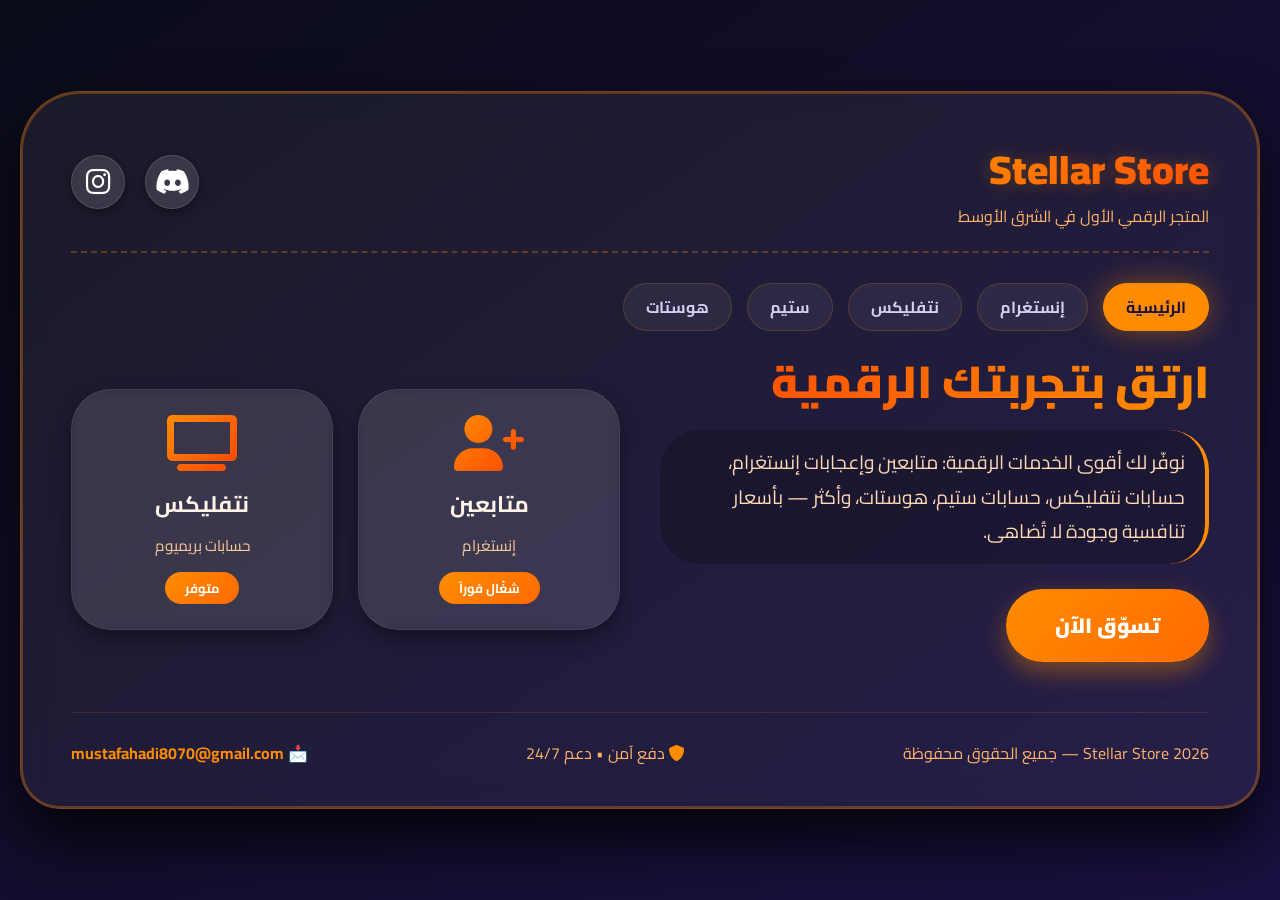
==== index.html @ bc1edd07 "Add files via upload" ====
<!DOCTYPE html>
<html lang="ar" dir="rtl">
<head>
    <meta charset="UTF-8">
    <meta name="viewport" content="width=device-width, initial-scale=1.0">
    <title>Stellar Store – الرئيسية</title>
    <link rel="preconnect" href="https://fonts.googleapis.com">
    <link rel="preconnect" href="https://fonts.gstatic.com" crossorigin>
    <link href="https://fonts.googleapis.com/css2?family=Cairo:wght@400;700;900&display=swap" rel="stylesheet">
    <link rel="stylesheet" href="https://cdnjs.cloudflare.com/ajax/libs/font-awesome/6.0.0-beta3/css/all.min.css">
    <link rel="stylesheet" href="style.css">
</head>
<body>
<div class="container">
    <header class="header">
        <div class="logo">
            <h1>Stellar Store</h1>
            <span>المتجر الرقمي الأول في الشرق الأوسط</span>
        </div>
        <div class="social-icons">
            <a href="https://discord.gg/4xdy38BU9E" target="_blank"><i class="fab fa-discord"></i></a>
            <a href="https://www.instagram.com/stellatstore/" target="_blank"><i class="fab fa-instagram"></i></a>
        </div>
    </header>

    <nav class="nav-links">
        <a href="index.html" class="active">الرئيسية</a>
        <a href="instagram.html">إنستغرام</a>
        <a href="netflix.html">نتفليكس</a>
        <a href="steam.html">ستيم</a>
        <a href="hosting.html">هوستات</a>
    </nav>

    <div class="hero">
        <div class="hero-text">
            <h2>ارتقِ بتجربتك الرقمية</h2>
            <p>نوفّر لك أقوى الخدمات الرقمية: متابعين وإعجابات إنستغرام، حسابات نتفليكس، حسابات ستيم، هوستات، وأكثر — بأسعار تنافسية وجودة لا تُضاهى.</p>
            <a href="#" class="btn-primary">تسوّق الآن</a>
        </div>
        <div class="products-grid" style="grid-template-columns: 1fr 1fr;">
            <div class="product-card">
                <i class="fas fa-user-plus"></i>
                <h3>متابعين</h3>
                <p>إنستغرام</p>
                <span class="badge">شغّال فوراً</span>
            </div>
            <div class="product-card">
                <i class="fas fa-tv"></i>
                <h3>نتفليكس</h3>
                <p>حسابات بريميوم</p>
                <span class="badge">متوفر</span>
            </div>
        </div>
    </div>

    <div class="footer">
        <span>2026 Stellar Store — جميع الحقوق محفوظة</span>
        <span><i class="fas fa-shield-alt" style="color: #ff8c00;"></i> دفع آمن • دعم 24/7</span>
        <span>📩 <a href="mailto:mustafahadi8070@gmail.com">mustafahadi8070@gmail.com</a></span>
    </div>
</div>
</body>
</html>
---- style.css ----
* {
    margin: 0;
    padding: 0;
    box-sizing: border-box;
}

body {
    font-family: 'Cairo', sans-serif;
    background: linear-gradient(145deg, #0b0c1a 0%, #1a1040 100%);
    min-height: 100vh;
    color: #fff;
    padding: 20px;
    display: flex;
    justify-content: center;
    align-items: center;
}

.container {
    max-width: 1300px;
    width: 100%;
    background: rgba(255, 255, 255, 0.06);
    backdrop-filter: blur(14px);
    -webkit-backdrop-filter: blur(14px);
    border-radius: 60px 60px 40px 40px;
    padding: 40px 50px;
    box-shadow: 0 30px 60px rgba(0, 0, 0, 0.8), 0 0 0 2px rgba(255, 140, 0, 0.3) inset;
    border: 1px solid rgba(255, 140, 0, 0.4);
    transition: all 0.3s ease;
}

.container:hover {
    box-shadow: 0 30px 60px rgba(0, 0, 0, 0.9), 0 0 0 3px rgba(255, 140, 0, 0.6) inset;
    transition: all 0.3s ease;
}

.header {
    display: flex;
    justify-content: space-between;
    align-items: center;
    flex-wrap: wrap;
    gap: 20px;
    margin-bottom: 30px;
    border-bottom: 2px dashed rgba(255, 140, 0, 0.3);
    padding-bottom: 20px;
}

.logo h1 {
    font-size: 2.5rem;
    font-weight: 900;
    background: linear-gradient(135deg, #ff8c00, #ff6a00, #ff4500);
    -webkit-background-clip: text;
    -webkit-text-fill-color: transparent;
    background-clip: text;
    text-shadow: 0 0 20px rgba(255, 140, 0, 0.3);
    transition: all 0.2s ease;
}

.logo h1:hover {
    filter: blur(0.5px) brightness(1.3);
    transform: scale(1.02);
    transition: all 0.15s ease;
}

.logo span {
    font-size: 1rem;
    color: #ffb366;
    display: block;
    margin-top: -6px;
}

.social-icons {
    display: flex;
    gap: 20px;
}

.social-icons a {
    display: inline-flex;
    align-items: center;
    justify-content: center;
    width: 54px;
    height: 54px;
    border-radius: 30px;
    background: rgba(255, 255, 255, 0.08);
    backdrop-filter: blur(4px);
    border: 1px solid rgba(255, 255, 255, 0.15);
    color: #fff;
    font-size: 28px;
    transition: 0.25s ease;
    text-decoration: none;
    box-shadow: 0 4px 12px rgba(0, 0, 0, 0.4);
}

.social-icons a:hover {
    transform: scale(1.15) translateY(-5px);
    background: #ff8c00;
    color: #1a1040;
    border-color: #ff8c00;
    box-shadow: 0 0 40px rgba(255, 140, 0, 0.7);
    filter: blur(0.3px) brightness(1.4);
    transition: all 0.15s ease;
}

.social-icons a:first-child:hover {
    background: #5865F2;
    border-color: #5865F2;
    color: #fff;
    box-shadow: 0 0 40px rgba(88, 101, 242, 0.7);
    filter: blur(0.3px) brightness(1.4);
}

.nav-links {
    display: flex;
    gap: 15px;
    flex-wrap: wrap;
    margin: 15px 0 25px;
}

.nav-links a {
    color: #d6cff0;
    text-decoration: none;
    font-weight: 700;
    padding: 8px 22px;
    border-radius: 40px;
    background: rgba(255, 255, 255, 0.06);
    border: 1px solid rgba(255, 140, 0, 0.2);
    transition: 0.25s ease;
    font-size: 1rem;
    position: relative;
    overflow: hidden;
}

.nav-links a:hover {
    background: #ff8c00;
    color: #1a1040;
    box-shadow: 0 0 35px rgba(255, 140, 0, 0.5);
    transform: scale(1.05) translateY(-2px);
    filter: blur(0.2px) brightness(1.2);
    border-color: #ff8c00;
}

.nav-links a.active {
    background: #ff8c00;
    color: #1a1040;
    border-color: #ff8c00;
    box-shadow: 0 0 30px rgba(255, 140, 0, 0.4);
}

.nav-links a::after {
    content: '';
    position: absolute;
    top: -50%;
    left: -50%;
    width: 200%;
    height: 200%;
    background: radial-gradient(circle, rgba(255, 140, 0, 0.2) 0%, transparent 70%);
    opacity: 0;
    transition: all 0.4s ease;
    pointer-events: none;
}

.nav-links a:hover::after {
    opacity: 1;
    transform: scale(1.5);
    filter: blur(8px);
}

.hero {
    display: grid;
    grid-template-columns: 1fr 1fr;
    gap: 40px;
    align-items: center;
    margin: 20px 0 40px;
}

.hero-text h2 {
    font-size: 2.8rem;
    font-weight: 900;
    line-height: 1.2;
    background: linear-gradient(to left, #ff8c00, #ff6a00, #ff4500);
    -webkit-background-clip: text;
    -webkit-text-fill-color: transparent;
    background-clip: text;
    margin-bottom: 20px;
    transition: all 0.25s ease;
}

.hero-text h2:hover {
    filter: blur(0.4px) brightness(1.5);
    transform: scale(1.01);
    transition: all 0.15s ease;
}

.hero-text p {
    font-size: 1.2rem;
    color: #ffd9b3;
    margin-bottom: 25px;
    line-height: 1.8;
    background: rgba(0, 0, 0, 0.2);
    padding: 15px 20px;
    border-radius: 40px;
    border-right: 4px solid #ff8c00;
    transition: all 0.25s ease;
}

.hero-text p:hover {
    filter: blur(0.2px) brightness(1.1);
    border-right-color: #ff4500;
    box-shadow: 0 0 30px rgba(255, 140, 0, 0.15);
    transition: all 0.15s ease;
}

.btn-primary {
    display: inline-block;
    background: linear-gradient(135deg, #ff8c00, #ff6a00);
    color: #fff;
    font-weight: 900;
    font-size: 1.3rem;
    padding: 16px 48px;
    border-radius: 60px;
    text-decoration: none;
    box-shadow: 0 10px 25px rgba(255, 140, 0, 0.4);
    transition: all 0.25s ease;
    border: 1px solid rgba(255, 140, 0, 0.5);
}

.btn-primary:hover {
    transform: scale(1.05);
    background: linear-gradient(135deg, #ffa500, #ff4500);
    box-shadow: 0 0 50px rgba(255, 140, 0, 0.6);
    filter: blur(0.2px) brightness(1.3);
    transition: all 0.15s ease;
}

.btn-secondary {
    display: inline-block;
    background: rgba(255, 255, 255, 0.1);
    color: #fff;
    font-weight: 700;
    padding: 12px 35px;
    border-radius: 60px;
    text-decoration: none;
    border: 2px solid #ff8c00;
    transition: all 0.25s ease;
}

.btn-secondary:hover {
    background: #ff8c00;
    color: #1a1040;
    box-shadow: 0 0 40px rgba(255, 140, 0, 0.5);
    filter: blur(0.2px) brightness(1.3);
    transform: scale(1.03);
    transition: all 0.15s ease;
}

.products-grid {
    display: grid;
    grid-template-columns: repeat(auto-fit, minmax(200px, 1fr));
    gap: 25px;
    margin: 30px 0;
}

.product-card {
    background: rgba(255, 255, 255, 0.07);
    border-radius: 40px;
    padding: 25px 15px;
    text-align: center;
    backdrop-filter: blur(6px);
    border: 1px solid rgba(255, 255, 255, 0.08);
    transition: all 0.3s ease;
    box-shadow: 0 8px 20px rgba(0, 0, 0, 0.4);
}

.product-card:hover {
    transform: translateY(-12px) scale(1.02);
    background: rgba(255, 140, 0, 0.15);
    border-color: #ff8c00;
    box-shadow: 0 15px 45px rgba(255, 140, 0, 0.25);
    filter: blur(0.3px) brightness(1.2);
    transition: all 0.15s ease;
}

.product-card i {
    font-size: 3.5rem;
    margin-bottom: 12px;
    background: linear-gradient(135deg, #ff8c00, #ff4500);
    -webkit-background-clip: text;
    -webkit-text-fill-color: transparent;
    background-clip: text;
    transition: all 0.25s ease;
}

.product-card:hover i {
    filter: blur(0.5px) brightness(1.5);
    transform: scale(1.1);
    transition: all 0.15s ease;
}

.product-card h3 {
    font-size: 1.4rem;
    font-weight: 700;
    color: #fff4e6;
    margin-bottom: 6px;
}

.product-card p {
    color: #ffcc99;
    font-size: 0.95rem;
}

.badge {
    display: inline-block;
    margin-top: 12px;
    background: linear-gradient(135deg, #ff8c00, #ff6a00);
    color: #fff;
    font-weight: 700;
    padding: 4px 20px;
    border-radius: 40px;
    font-size: 0.8rem;
    transition: all 0.25s ease;
}

.product-card:hover .badge {
    filter: blur(0.2px) brightness(1.4);
    transform: scale(1.05);
    box-shadow: 0 0 20px rgba(255, 140, 0, 0.4);
}

.product-detail {
    display: grid;
    grid-template-columns: 1fr 1fr;
    gap: 40px;
    align-items: start;
    margin: 30px 0;
}

.product-detail-image {
    background: rgba(255, 140, 0, 0.05);
    border-radius: 50px;
    padding: 40px;
    text-align: center;
    border: 1px solid rgba(255, 140, 0, 0.2);
    transition: all 0.25s ease;
}

.product-detail-image:hover {
    box-shadow: 0 0 50px rgba(255, 140, 0, 0.15);
    filter: blur(0.2px) brightness(1.1);
    border-color: #ff8c00;
    transition: all 0.15s ease;
}

.product-detail-image i {
    font-size: 8rem;
    background: linear-gradient(135deg, #ff8c00, #ff4500);
    -webkit-background-clip: text;
    -webkit-text-fill-color: transparent;
    background-clip: text;
    transition: all 0.25s ease;
}

.product-detail-image:hover i {
    filter: blur(0.5px) brightness(1.5);
    transform: scale(1.05);
    transition: all 0.15s ease;
}

.product-detail-info h2 {
    font-size: 2.5rem;
    margin-bottom: 15px;
    color: #ff8c00;
    transition: all 0.25s ease;
}

.product-detail-info h2:hover {
    filter: blur(0.2px) brightness(1.3);
    transition: all 0.15s ease;
}

.product-detail-info ul {
    list-style: none;
    margin: 20px 0;
}

.product-detail-info ul li {
    padding: 10px 0;
    border-bottom: 1px solid rgba(255, 255, 255, 0.05);
    font-size: 1.1rem;
    color: #ffd9b3;
    transition: all 0.25s ease;
}

.product-detail-info ul li:hover {
    filter: blur(0.2px) brightness(1.2);
    padding-right: 15px;
    border-bottom-color: #ff8c00;
    transition: all 0.15s ease;
}

.product-detail-info ul li i {
    color: #ff8c00;
    margin-left: 12px;
}

.price-tag {
    font-size: 2rem;
    font-weight: 900;
    color: #ff8c00;
    background: rgba(0, 0, 0, 0.3);
    padding: 10px 30px;
    border-radius: 60px;
    display: inline-block;
    margin: 15px 0;
    transition: all 0.25s ease;
}

.price-tag:hover {
    filter: blur(0.2px) brightness(1.5);
    box-shadow: 0 0 40px rgba(255, 140, 0, 0.3);
    transform: scale(1.02);
    transition: all 0.15s ease;
}

.hosting-grid {
    display: grid;
    grid-template-columns: repeat(auto-fit, minmax(250px, 1fr));
    gap: 25px;
    margin: 30px 0;
}

.hosting-card {
    background: rgba(255, 255, 255, 0.07);
    border-radius: 40px;
    padding: 25px 20px;
    backdrop-filter: blur(6px);
    border: 1px solid rgba(255, 255, 255, 0.08);
    transition: all 0.3s ease;
    box-shadow: 0 8px 20px rgba(0, 0, 0, 0.4);
    text-align: center;
}

.hosting-card:hover {
    transform: translateY(-12px) scale(1.02);
    background: rgba(255, 140, 0, 0.15);
    border-color: #ff8c00;
    box-shadow: 0 15px 45px rgba(255, 140, 0, 0.25);
    filter: blur(0.3px) brightness(1.2);
    transition: all 0.15s ease;
}

.hosting-card h3 {
    color: #ff8c00;
    font-size: 1.8rem;
    margin-bottom: 15px;
}

.hosting-card ul {
    list-style: none;
    text-align: right;
    margin: 15px 0;
}

.hosting-card ul li {
    padding: 8px 0;
    color: #ffd9b3;
    font-size: 1.05rem;
    border-bottom: 1px solid rgba(255, 255, 255, 0.05);
}

.hosting-card .price-tag {
    font-size: 1.5rem;
    margin-top: 10px;
}

.footer {
    margin-top: 50px;
    text-align: center;
    font-size: 1rem;
    color: #ffb366;
    border-top: 1px solid rgba(255, 140, 0, 0.15);
    padding-top: 25px;
    display: flex;
    justify-content: space-between;
    flex-wrap: wrap;
    gap: 10px;
}

.footer a {
    color: #ff8c00;
    text-decoration: none;
    font-weight: 700;
    transition: all 0.25s ease;
}

.footer a:hover {
    filter: blur(0.2px) brightness(1.5);
    color: #ffa500;
    transition: all 0.15s ease;
}

@media (max-width: 850px) {
    .container { padding: 25px 20px; }
    .hero, .product-detail { grid-template-columns: 1fr; }
    .hero-text h2 { font-size: 2.2rem; }
    .header { flex-direction: column; align-items: center; text-align: center; }
}

@media (max-width: 480px) {
    .logo h1 { font-size: 2rem; }
    .btn-primary { padding: 14px 30px; font-size: 1.1rem; }
    .product-detail-image i { font-size: 5rem; }
    .nav-links a { padding: 6px 14px; font-size: 0.85rem; }
    .hosting-grid { grid-template-columns: 1fr; }
}
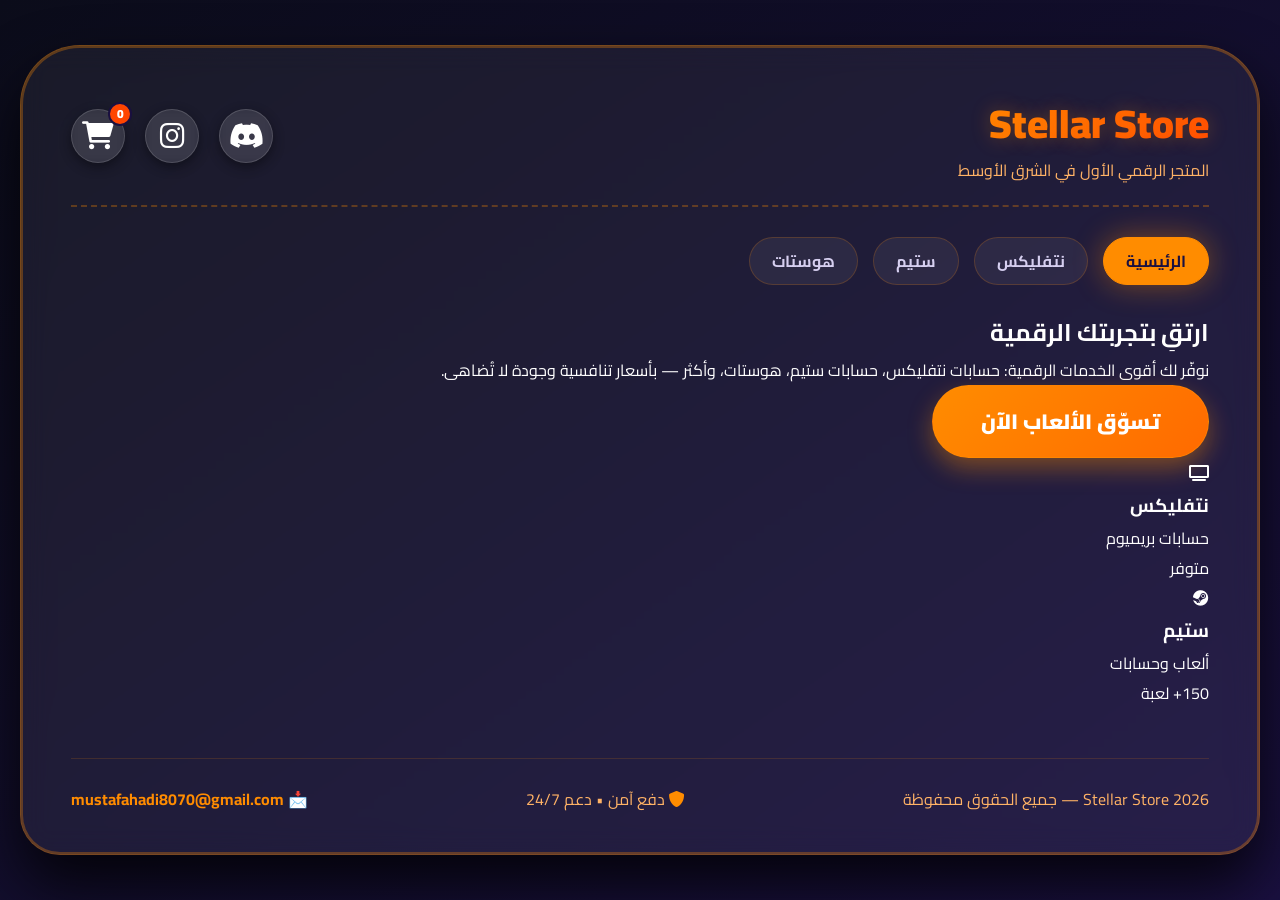
==== commit 7c89daf0: "Add files via upload" ====
--- a/index.html
+++ b/index.html
@@ -18,14 +18,17 @@
             <span>المتجر الرقمي الأول في الشرق الأوسط</span>
         </div>
         <div class="social-icons">
-            <a href="https://discord.gg/4xdy38BU9E" target="_blank"><i class="fab fa-discord"></i></a>
-            <a href="https://www.instagram.com/stellatstore/" target="_blank"><i class="fab fa-instagram"></i></a>
+            <a href="https://discord.gg/4xdy38BU9E" target="_blank" rel="noopener noreferrer"><i class="fab fa-discord"></i></a>
+            <a href="https://www.instagram.com/stellatstore/" target="_blank" rel="noopener noreferrer"><i class="fab fa-instagram"></i></a>
+            <a href="cart.html" class="cart-icon">
+                <i class="fas fa-shopping-cart"></i>
+                <span class="cart-count" id="cartCount">0</span>
+            </a>
         </div>
     </header>
 
     <nav class="nav-links">
         <a href="index.html" class="active">الرئيسية</a>
-        <a href="instagram.html">إنستغرام</a>
         <a href="netflix.html">نتفليكس</a>
         <a href="steam.html">ستيم</a>
         <a href="hosting.html">هوستات</a>
@@ -34,21 +37,21 @@
     <div class="hero">
         <div class="hero-text">
             <h2>ارتقِ بتجربتك الرقمية</h2>
-            <p>نوفّر لك أقوى الخدمات الرقمية: متابعين وإعجابات إنستغرام، حسابات نتفليكس، حسابات ستيم، هوستات، وأكثر — بأسعار تنافسية وجودة لا تُضاهى.</p>
-            <a href="#" class="btn-primary">تسوّق الآن</a>
+            <p>نوفّر لك أقوى الخدمات الرقمية: حسابات نتفليكس، حسابات ستيم، هوستات، وأكثر — بأسعار تنافسية وجودة لا تُضاهى.</p>
+            <a href="steam.html" class="btn-primary">تسوّق الألعاب الآن</a>
         </div>
         <div class="products-grid" style="grid-template-columns: 1fr 1fr;">
-            <div class="product-card">
-                <i class="fas fa-user-plus"></i>
-                <h3>متابعين</h3>
-                <p>إنستغرام</p>
-                <span class="badge">شغّال فوراً</span>
-            </div>
             <div class="product-card">
                 <i class="fas fa-tv"></i>
                 <h3>نتفليكس</h3>
                 <p>حسابات بريميوم</p>
                 <span class="badge">متوفر</span>
+            </div>
+            <div class="product-card">
+                <i class="fab fa-steam"></i>
+                <h3>ستيم</h3>
+                <p>ألعاب وحسابات</p>
+                <span class="badge">150+ لعبة</span>
             </div>
         </div>
     </div>
--- a/style.css
+++ b/style.css
@@ -16,7 +16,7 @@
 }
 
 .container {
-    max-width: 1300px;
+    max-width: 1400px;
     width: 100%;
     background: rgba(255, 255, 255, 0.06);
     backdrop-filter: blur(14px);
@@ -30,7 +30,6 @@
 
 .container:hover {
     box-shadow: 0 30px 60px rgba(0, 0, 0, 0.9), 0 0 0 3px rgba(255, 140, 0, 0.6) inset;
-    transition: all 0.3s ease;
 }
 
 .header {
@@ -58,7 +57,6 @@
 .logo h1:hover {
     filter: blur(0.5px) brightness(1.3);
     transform: scale(1.02);
-    transition: all 0.15s ease;
 }
 
 .logo span {
@@ -71,6 +69,7 @@
 .social-icons {
     display: flex;
     gap: 20px;
+    align-items: center;
 }
 
 .social-icons a {
@@ -97,7 +96,6 @@
     border-color: #ff8c00;
     box-shadow: 0 0 40px rgba(255, 140, 0, 0.7);
     filter: blur(0.3px) brightness(1.4);
-    transition: all 0.15s ease;
 }
 
 .social-icons a:first-child:hover {
@@ -106,6 +104,48 @@
     color: #fff;
     box-shadow: 0 0 40px rgba(88, 101, 242, 0.7);
     filter: blur(0.3px) brightness(1.4);
+}
+
+.cart-icon {
+    position: relative;
+    display: inline-flex;
+    align-items: center;
+    justify-content: center;
+    width: 54px;
+    height: 54px;
+    border-radius: 30px;
+    background: rgba(255, 140, 0, 0.15);
+    backdrop-filter: blur(4px);
+    border: 2px solid #ff8c00;
+    color: #ff8c00;
+    font-size: 28px;
+    transition: 0.25s ease;
+    text-decoration: none;
+    box-shadow: 0 4px 12px rgba(0, 0, 0, 0.4);
+}
+
+.cart-icon:hover {
+    transform: scale(1.1) translateY(-5px);
+    background: #ff8c00;
+    color: #1a1040;
+    box-shadow: 0 0 40px rgba(255, 140, 0, 0.7);
+}
+
+.cart-count {
+    position: absolute;
+    top: -8px;
+    right: -8px;
+    background: #ff4500;
+    color: #fff;
+    border-radius: 50%;
+    width: 24px;
+    height: 24px;
+    font-size: 12px;
+    font-weight: 900;
+    display: flex;
+    align-items: center;
+    justify-content: center;
+    border: 2px solid #1a1040;
 }
 
 .nav-links {
@@ -164,49 +204,38 @@
     filter: blur(8px);
 }
 
-.hero {
-    display: grid;
-    grid-template-columns: 1fr 1fr;
-    gap: 40px;
-    align-items: center;
-    margin: 20px 0 40px;
-}
-
-.hero-text h2 {
-    font-size: 2.8rem;
+/* زر السلة المضبوط */
+.btn-cart {
+    display: inline-flex;
+    align-items: center;
+    gap: 8px;
+    background: linear-gradient(135deg, #ff8c00, #ff6a00);
+    color: #fff;
     font-weight: 900;
-    line-height: 1.2;
-    background: linear-gradient(to left, #ff8c00, #ff6a00, #ff4500);
-    -webkit-background-clip: text;
-    -webkit-text-fill-color: transparent;
-    background-clip: text;
-    margin-bottom: 20px;
+    font-size: 0.9rem;
+    padding: 8px 20px;
+    border-radius: 40px;
+    text-decoration: none;
+    border: none;
+    cursor: pointer;
     transition: all 0.25s ease;
-}
-
-.hero-text h2:hover {
-    filter: blur(0.4px) brightness(1.5);
-    transform: scale(1.01);
-    transition: all 0.15s ease;
-}
-
-.hero-text p {
-    font-size: 1.2rem;
-    color: #ffd9b3;
-    margin-bottom: 25px;
-    line-height: 1.8;
-    background: rgba(0, 0, 0, 0.2);
-    padding: 15px 20px;
-    border-radius: 40px;
-    border-right: 4px solid #ff8c00;
-    transition: all 0.25s ease;
-}
-
-.hero-text p:hover {
-    filter: blur(0.2px) brightness(1.1);
-    border-right-color: #ff4500;
-    box-shadow: 0 0 30px rgba(255, 140, 0, 0.15);
-    transition: all 0.15s ease;
+    box-shadow: 0 5px 15px rgba(255, 140, 0, 0.3);
+}
+
+.btn-cart:hover {
+    transform: scale(1.05);
+    background: linear-gradient(135deg, #ffa500, #ff4500);
+    box-shadow: 0 0 40px rgba(255, 140, 0, 0.5);
+    filter: blur(0.2px) brightness(1.2);
+}
+
+.btn-cart.added {
+    background: linear-gradient(135deg, #00c851, #007e33);
+    box-shadow: 0 5px 15px rgba(0, 200, 81, 0.3);
+}
+
+.btn-cart.added:hover {
+    background: linear-gradient(135deg, #00e661, #009944);
 }
 
 .btn-primary {
@@ -228,7 +257,6 @@
     background: linear-gradient(135deg, #ffa500, #ff4500);
     box-shadow: 0 0 50px rgba(255, 140, 0, 0.6);
     filter: blur(0.2px) brightness(1.3);
-    transition: all 0.15s ease;
 }
 
 .btn-secondary {
@@ -249,226 +277,187 @@
     box-shadow: 0 0 40px rgba(255, 140, 0, 0.5);
     filter: blur(0.2px) brightness(1.3);
     transform: scale(1.03);
-    transition: all 0.15s ease;
-}
-
-.products-grid {
+}
+
+.btn-danger {
+    display: inline-block;
+    background: linear-gradient(135deg, #ff4444, #cc0000);
+    color: #fff;
+    font-weight: 700;
+    padding: 8px 20px;
+    border-radius: 40px;
+    text-decoration: none;
+    border: none;
+    cursor: pointer;
+    transition: all 0.25s ease;
+}
+
+.btn-danger:hover {
+    transform: scale(1.05);
+    box-shadow: 0 0 30px rgba(255, 68, 68, 0.5);
+}
+
+/* شبكة الألعاب */
+.games-grid {
     display: grid;
-    grid-template-columns: repeat(auto-fit, minmax(200px, 1fr));
-    gap: 25px;
+    grid-template-columns: repeat(auto-fill, minmax(200px, 1fr));
+    gap: 20px;
     margin: 30px 0;
 }
 
-.product-card {
+.game-card {
     background: rgba(255, 255, 255, 0.07);
-    border-radius: 40px;
-    padding: 25px 15px;
-    text-align: center;
+    border-radius: 20px;
+    overflow: hidden;
     backdrop-filter: blur(6px);
     border: 1px solid rgba(255, 255, 255, 0.08);
     transition: all 0.3s ease;
     box-shadow: 0 8px 20px rgba(0, 0, 0, 0.4);
-}
-
-.product-card:hover {
-    transform: translateY(-12px) scale(1.02);
-    background: rgba(255, 140, 0, 0.15);
+    display: flex;
+    flex-direction: column;
+}
+
+.game-card:hover {
+    transform: translateY(-8px) scale(1.02);
+    background: rgba(255, 140, 0, 0.12);
     border-color: #ff8c00;
-    box-shadow: 0 15px 45px rgba(255, 140, 0, 0.25);
-    filter: blur(0.3px) brightness(1.2);
-    transition: all 0.15s ease;
-}
-
-.product-card i {
-    font-size: 3.5rem;
-    margin-bottom: 12px;
-    background: linear-gradient(135deg, #ff8c00, #ff4500);
-    -webkit-background-clip: text;
-    -webkit-text-fill-color: transparent;
-    background-clip: text;
-    transition: all 0.25s ease;
-}
-
-.product-card:hover i {
-    filter: blur(0.5px) brightness(1.5);
-    transform: scale(1.1);
-    transition: all 0.15s ease;
-}
-
-.product-card h3 {
-    font-size: 1.4rem;
+    box-shadow: 0 15px 45px rgba(255, 140, 0, 0.2);
+    filter: blur(0.2px) brightness(1.1);
+}
+
+.game-card img {
+    width: 100%;
+    height: 200px;
+    object-fit: cover;
+    background: #1a1040;
+}
+
+.game-card .game-info {
+    padding: 12px 15px;
+    flex: 1;
+    display: flex;
+    flex-direction: column;
+}
+
+.game-card .game-info h3 {
+    font-size: 0.95rem;
     font-weight: 700;
     color: #fff4e6;
-    margin-bottom: 6px;
-}
-
-.product-card p {
-    color: #ffcc99;
-    font-size: 0.95rem;
-}
-
-.badge {
-    display: inline-block;
-    margin-top: 12px;
-    background: linear-gradient(135deg, #ff8c00, #ff6a00);
-    color: #fff;
-    font-weight: 700;
-    padding: 4px 20px;
-    border-radius: 40px;
-    font-size: 0.8rem;
-    transition: all 0.25s ease;
-}
-
-.product-card:hover .badge {
-    filter: blur(0.2px) brightness(1.4);
-    transform: scale(1.05);
-    box-shadow: 0 0 20px rgba(255, 140, 0, 0.4);
-}
-
-.product-detail {
-    display: grid;
-    grid-template-columns: 1fr 1fr;
-    gap: 40px;
-    align-items: start;
-    margin: 30px 0;
-}
-
-.product-detail-image {
-    background: rgba(255, 140, 0, 0.05);
-    border-radius: 50px;
-    padding: 40px;
-    text-align: center;
-    border: 1px solid rgba(255, 140, 0, 0.2);
-    transition: all 0.25s ease;
-}
-
-.product-detail-image:hover {
-    box-shadow: 0 0 50px rgba(255, 140, 0, 0.15);
-    filter: blur(0.2px) brightness(1.1);
-    border-color: #ff8c00;
-    transition: all 0.15s ease;
-}
-
-.product-detail-image i {
-    font-size: 8rem;
-    background: linear-gradient(135deg, #ff8c00, #ff4500);
-    -webkit-background-clip: text;
-    -webkit-text-fill-color: transparent;
-    background-clip: text;
-    transition: all 0.25s ease;
-}
-
-.product-detail-image:hover i {
-    filter: blur(0.5px) brightness(1.5);
-    transform: scale(1.05);
-    transition: all 0.15s ease;
-}
-
-.product-detail-info h2 {
-    font-size: 2.5rem;
-    margin-bottom: 15px;
+    margin-bottom: 4px;
+    white-space: nowrap;
+    overflow: hidden;
+    text-overflow: ellipsis;
+}
+
+.game-card .game-info .game-price {
     color: #ff8c00;
-    transition: all 0.25s ease;
-}
-
-.product-detail-info h2:hover {
-    filter: blur(0.2px) brightness(1.3);
-    transition: all 0.15s ease;
-}
-
-.product-detail-info ul {
-    list-style: none;
-    margin: 20px 0;
-}
-
-.product-detail-info ul li {
-    padding: 10px 0;
-    border-bottom: 1px solid rgba(255, 255, 255, 0.05);
+    font-weight: 900;
     font-size: 1.1rem;
-    color: #ffd9b3;
-    transition: all 0.25s ease;
-}
-
-.product-detail-info ul li:hover {
-    filter: blur(0.2px) brightness(1.2);
-    padding-right: 15px;
-    border-bottom-color: #ff8c00;
-    transition: all 0.15s ease;
-}
-
-.product-detail-info ul li i {
-    color: #ff8c00;
-    margin-left: 12px;
-}
-
-.price-tag {
-    font-size: 2rem;
-    font-weight: 900;
-    color: #ff8c00;
-    background: rgba(0, 0, 0, 0.3);
-    padding: 10px 30px;
-    border-radius: 60px;
-    display: inline-block;
-    margin: 15px 0;
-    transition: all 0.25s ease;
-}
-
-.price-tag:hover {
-    filter: blur(0.2px) brightness(1.5);
-    box-shadow: 0 0 40px rgba(255, 140, 0, 0.3);
-    transform: scale(1.02);
-    transition: all 0.15s ease;
-}
-
-.hosting-grid {
-    display: grid;
-    grid-template-columns: repeat(auto-fit, minmax(250px, 1fr));
-    gap: 25px;
-    margin: 30px 0;
-}
-
-.hosting-card {
+    margin: 5px 0 10px;
+}
+
+.game-card .game-info .btn-cart {
+    width: 100%;
+    justify-content: center;
+    font-size: 0.85rem;
+    padding: 8px 12px;
+}
+
+/* صفحة السلة */
+.cart-container {
+    max-width: 900px;
+    margin: 0 auto;
+}
+
+.cart-item {
+    display: flex;
+    align-items: center;
+    justify-content: space-between;
     background: rgba(255, 255, 255, 0.07);
-    border-radius: 40px;
-    padding: 25px 20px;
-    backdrop-filter: blur(6px);
+    border-radius: 20px;
+    padding: 15px 20px;
+    margin: 10px 0;
     border: 1px solid rgba(255, 255, 255, 0.08);
     transition: all 0.3s ease;
-    box-shadow: 0 8px 20px rgba(0, 0, 0, 0.4);
+    flex-wrap: wrap;
+    gap: 10px;
+}
+
+.cart-item:hover {
+    background: rgba(255, 140, 0, 0.1);
+    border-color: #ff8c00;
+}
+
+.cart-item img {
+    width: 60px;
+    height: 60px;
+    object-fit: cover;
+    border-radius: 10px;
+    background: #1a1040;
+}
+
+.cart-item .item-details {
+    flex: 1;
+    display: flex;
+    align-items: center;
+    gap: 15px;
+}
+
+.cart-item .item-details h4 {
+    color: #fff4e6;
+    font-size: 1rem;
+}
+
+.cart-item .item-details span {
+    color: #ff8c00;
+    font-weight: 900;
+}
+
+.cart-total {
     text-align: center;
-}
-
-.hosting-card:hover {
-    transform: translateY(-12px) scale(1.02);
-    background: rgba(255, 140, 0, 0.15);
-    border-color: #ff8c00;
-    box-shadow: 0 15px 45px rgba(255, 140, 0, 0.25);
-    filter: blur(0.3px) brightness(1.2);
-    transition: all 0.15s ease;
-}
-
-.hosting-card h3 {
+    margin: 30px 0;
+    padding: 20px;
+    background: rgba(255, 140, 0, 0.08);
+    border-radius: 30px;
+    border: 1px solid rgba(255, 140, 0, 0.2);
+}
+
+.cart-total h3 {
     color: #ff8c00;
-    font-size: 1.8rem;
-    margin-bottom: 15px;
-}
-
-.hosting-card ul {
-    list-style: none;
-    text-align: right;
-    margin: 15px 0;
-}
-
-.hosting-card ul li {
-    padding: 8px 0;
-    color: #ffd9b3;
-    font-size: 1.05rem;
-    border-bottom: 1px solid rgba(255, 255, 255, 0.05);
-}
-
-.hosting-card .price-tag {
-    font-size: 1.5rem;
-    margin-top: 10px;
+    font-size: 2rem;
+}
+
+.empty-cart {
+    text-align: center;
+    padding: 60px 20px;
+    color: #928bb8;
+}
+
+.empty-cart i {
+    font-size: 4rem;
+    color: #ff8c00;
+    margin-bottom: 20px;
+}
+
+/* Toast notification */
+.toast {
+    position: fixed;
+    bottom: 30px;
+    right: 30px;
+    background: rgba(0, 0, 0, 0.9);
+    color: #fff;
+    padding: 15px 25px;
+    border-radius: 15px;
+    border-right: 4px solid #ff8c00;
+    box-shadow: 0 10px 40px rgba(0, 0, 0, 0.6);
+    transform: translateX(120%);
+    transition: transform 0.4s ease;
+    z-index: 1000;
+    backdrop-filter: blur(10px);
+}
+
+.toast.show {
+    transform: translateX(0);
 }
 
 .footer {
@@ -494,20 +483,22 @@
 .footer a:hover {
     filter: blur(0.2px) brightness(1.5);
     color: #ffa500;
-    transition: all 0.15s ease;
 }
 
 @media (max-width: 850px) {
     .container { padding: 25px 20px; }
-    .hero, .product-detail { grid-template-columns: 1fr; }
+    .hero { grid-template-columns: 1fr; }
     .hero-text h2 { font-size: 2.2rem; }
     .header { flex-direction: column; align-items: center; text-align: center; }
+    .games-grid { grid-template-columns: repeat(auto-fill, minmax(150px, 1fr)); }
+    .game-card img { height: 150px; }
 }
 
 @media (max-width: 480px) {
     .logo h1 { font-size: 2rem; }
     .btn-primary { padding: 14px 30px; font-size: 1.1rem; }
-    .product-detail-image i { font-size: 5rem; }
     .nav-links a { padding: 6px 14px; font-size: 0.85rem; }
-    .hosting-grid { grid-template-columns: 1fr; }
+    .games-grid { grid-template-columns: repeat(auto-fill, minmax(130px, 1fr)); }
+    .game-card img { height: 120px; }
+    .game-card .game-info h3 { font-size: 0.8rem; }
 }
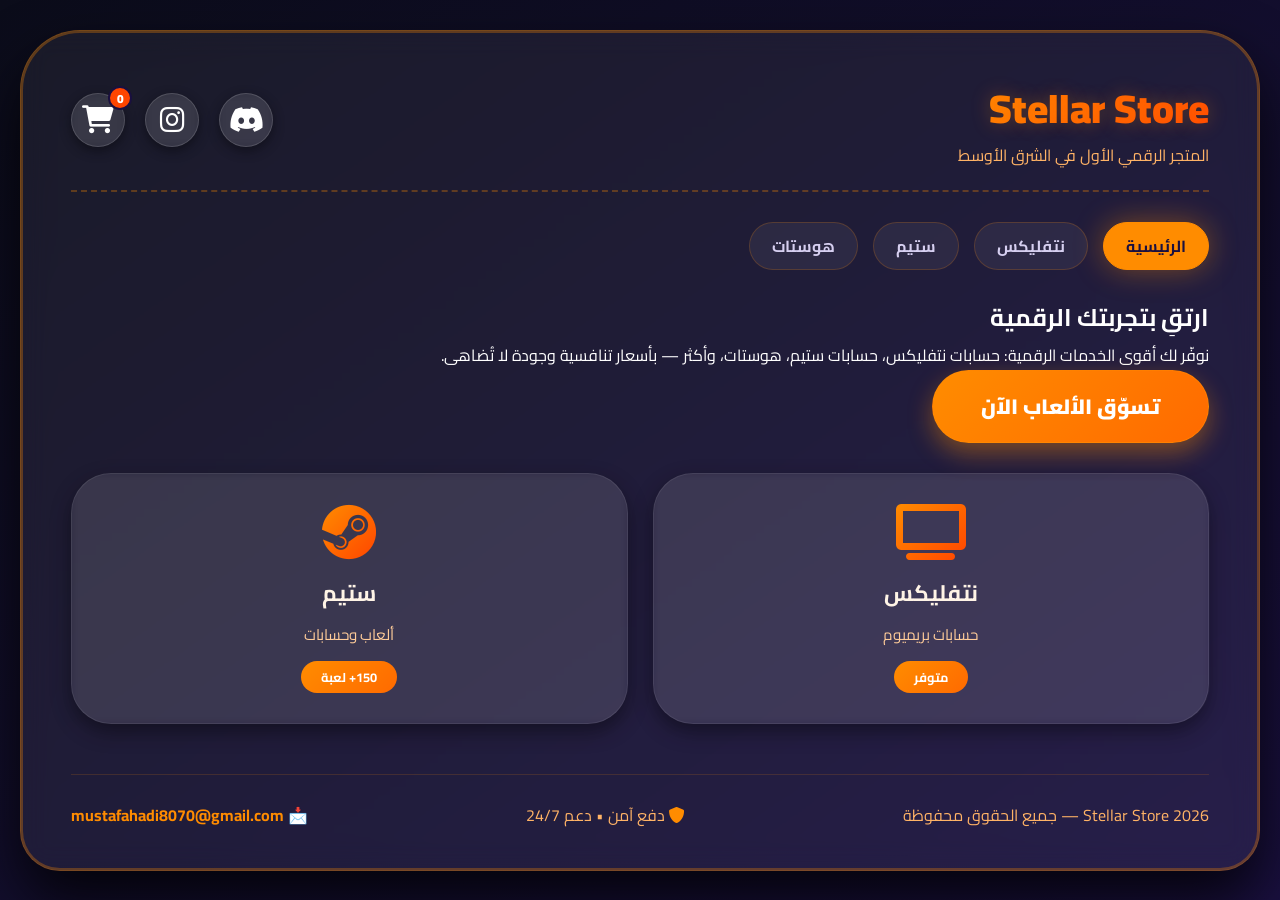
==== commit ac99139d: "Add files via upload" ====
--- a/index.html
+++ b/index.html
@@ -62,5 +62,15 @@
         <span>📩 <a href="mailto:mustafahadi8070@gmail.com">mustafahadi8070@gmail.com</a></span>
     </div>
 </div>
+
+<script src="games-data.js"></script>
+<script>
+function updateCartCount() {
+    const cart = JSON.parse(localStorage.getItem('cart') || '[]');
+    const count = cart.reduce((sum, item) => sum + (item.quantity || 1), 0);
+    document.getElementById('cartCount').textContent = count;
+}
+document.addEventListener('DOMContentLoaded', updateCartCount);
+</script>
 </body>
 </html>
--- a/style.css
+++ b/style.css
@@ -204,7 +204,6 @@
     filter: blur(8px);
 }
 
-/* زر السلة المضبوط */
 .btn-cart {
     display: inline-flex;
     align-items: center;
@@ -297,7 +296,7 @@
     box-shadow: 0 0 30px rgba(255, 68, 68, 0.5);
 }
 
-/* شبكة الألعاب */
+/* ========== شبكة الألعاب ========== */
 .games-grid {
     display: grid;
     grid-template-columns: repeat(auto-fill, minmax(200px, 1fr));
@@ -363,7 +362,7 @@
     padding: 8px 12px;
 }
 
-/* صفحة السلة */
+/* ========== صفحة السلة ========== */
 .cart-container {
     max-width: 900px;
     margin: 0 auto;
@@ -401,6 +400,7 @@
     display: flex;
     align-items: center;
     gap: 15px;
+    flex-wrap: wrap;
 }
 
 .cart-item .item-details h4 {
@@ -439,7 +439,240 @@
     margin-bottom: 20px;
 }
 
-/* Toast notification */
+/* ====== نموذج إدخال البيانات ====== */
+.order-form {
+    background: rgba(255, 255, 255, 0.05);
+    border-radius: 30px;
+    padding: 30px 35px;
+    margin: 25px 0;
+    border: 1px solid rgba(255, 140, 0, 0.2);
+    backdrop-filter: blur(6px);
+    transition: all 0.3s ease;
+}
+
+.order-form:hover {
+    border-color: #ff8c00;
+    box-shadow: 0 0 30px rgba(255, 140, 0, 0.05);
+}
+
+.order-form h3 {
+    color: #ff8c00;
+    font-size: 1.5rem;
+    margin-bottom: 20px;
+    text-align: center;
+}
+
+.form-group {
+    margin-bottom: 18px;
+}
+
+.form-group label {
+    display: block;
+    color: #ffd9b3;
+    font-weight: 700;
+    margin-bottom: 6px;
+    font-size: 0.95rem;
+}
+
+.form-group label .required {
+    color: #ff4444;
+    margin-right: 4px;
+}
+
+.form-group input {
+    width: 100%;
+    padding: 12px 18px;
+    border-radius: 15px;
+    border: 2px solid rgba(255, 255, 255, 0.1);
+    background: rgba(255, 255, 255, 0.06);
+    color: #fff;
+    font-size: 1rem;
+    font-family: 'Cairo', sans-serif;
+    transition: all 0.3s ease;
+    outline: none;
+}
+
+.form-group input:focus {
+    border-color: #ff8c00;
+    box-shadow: 0 0 25px rgba(255, 140, 0, 0.15);
+    background: rgba(255, 255, 255, 0.08);
+}
+
+.form-group input::placeholder {
+    color: #928bb8;
+}
+
+.form-group input.error {
+    border-color: #ff4444;
+    box-shadow: 0 0 20px rgba(255, 68, 68, 0.15);
+}
+
+.form-row {
+    display: grid;
+    grid-template-columns: 1fr 1fr;
+    gap: 20px;
+}
+
+.form-error {
+    color: #ff4444;
+    font-size: 0.85rem;
+    margin-top: 5px;
+    display: none;
+}
+
+.form-error.show {
+    display: block;
+}
+
+.btn-submit-order {
+    display: inline-block;
+    background: linear-gradient(135deg, #ff8c00, #ff6a00);
+    color: #fff;
+    font-weight: 900;
+    font-size: 1.2rem;
+    padding: 14px 50px;
+    border-radius: 60px;
+    border: none;
+    cursor: pointer;
+    transition: all 0.25s ease;
+    box-shadow: 0 10px 25px rgba(255, 140, 0, 0.4);
+    width: 100%;
+    font-family: 'Cairo', sans-serif;
+}
+
+.btn-submit-order:hover {
+    transform: scale(1.02);
+    background: linear-gradient(135deg, #ffa500, #ff4500);
+    box-shadow: 0 0 50px rgba(255, 140, 0, 0.5);
+    filter: blur(0.2px) brightness(1.2);
+}
+
+.btn-submit-order:disabled {
+    opacity: 0.5;
+    cursor: not-allowed;
+    transform: none;
+}
+
+.btn-submit-order:disabled:hover {
+    transform: none;
+    box-shadow: 0 10px 25px rgba(255, 140, 0, 0.4);
+}
+
+/* ========== منتجات نتفليكس وهوستات ========== */
+.products-grid {
+    display: grid;
+    grid-template-columns: repeat(auto-fit, minmax(280px, 1fr));
+    gap: 25px;
+    margin: 30px 0;
+}
+
+.product-card {
+    background: rgba(255, 255, 255, 0.07);
+    border-radius: 40px;
+    padding: 30px 20px;
+    text-align: center;
+    backdrop-filter: blur(6px);
+    border: 1px solid rgba(255, 255, 255, 0.08);
+    transition: all 0.3s ease;
+    box-shadow: 0 8px 20px rgba(0, 0, 0, 0.4);
+}
+
+.product-card:hover {
+    transform: translateY(-12px) scale(1.02);
+    background: rgba(255, 140, 0, 0.15);
+    border-color: #ff8c00;
+    box-shadow: 0 15px 45px rgba(255, 140, 0, 0.25);
+    filter: blur(0.3px) brightness(1.2);
+}
+
+.product-card i {
+    font-size: 3.5rem;
+    margin-bottom: 12px;
+    background: linear-gradient(135deg, #ff8c00, #ff4500);
+    -webkit-background-clip: text;
+    -webkit-text-fill-color: transparent;
+    background-clip: text;
+}
+
+.product-card h3 {
+    font-size: 1.4rem;
+    font-weight: 700;
+    color: #fff4e6;
+    margin-bottom: 6px;
+}
+
+.product-card p {
+    color: #ffcc99;
+    font-size: 0.95rem;
+}
+
+.product-card .price-tag {
+    font-size: 1.2rem;
+    margin: 10px 0;
+}
+
+.badge {
+    display: inline-block;
+    margin-top: 12px;
+    background: linear-gradient(135deg, #ff8c00, #ff6a00);
+    color: #fff;
+    font-weight: 700;
+    padding: 4px 20px;
+    border-radius: 40px;
+    font-size: 0.8rem;
+}
+
+.hosting-grid {
+    display: grid;
+    grid-template-columns: repeat(auto-fit, minmax(250px, 1fr));
+    gap: 25px;
+    margin: 30px 0;
+}
+
+.hosting-card {
+    background: rgba(255, 255, 255, 0.07);
+    border-radius: 40px;
+    padding: 25px 20px;
+    backdrop-filter: blur(6px);
+    border: 1px solid rgba(255, 255, 255, 0.08);
+    transition: all 0.3s ease;
+    box-shadow: 0 8px 20px rgba(0, 0, 0, 0.4);
+    text-align: center;
+}
+
+.hosting-card:hover {
+    transform: translateY(-12px) scale(1.02);
+    background: rgba(255, 140, 0, 0.15);
+    border-color: #ff8c00;
+    box-shadow: 0 15px 45px rgba(255, 140, 0, 0.25);
+    filter: blur(0.3px) brightness(1.2);
+}
+
+.hosting-card h3 {
+    color: #ff8c00;
+    font-size: 1.8rem;
+    margin-bottom: 15px;
+}
+
+.hosting-card ul {
+    list-style: none;
+    text-align: right;
+    margin: 15px 0;
+}
+
+.hosting-card ul li {
+    padding: 8px 0;
+    color: #ffd9b3;
+    font-size: 1.05rem;
+    border-bottom: 1px solid rgba(255, 255, 255, 0.05);
+}
+
+.hosting-card .price-tag {
+    font-size: 1.5rem;
+    margin-top: 10px;
+}
+
+/* ========== Toast ========== */
 .toast {
     position: fixed;
     bottom: 30px;
@@ -460,6 +693,7 @@
     transform: translateX(0);
 }
 
+/* ========== Footer ========== */
 .footer {
     margin-top: 50px;
     text-align: center;
@@ -485,13 +719,14 @@
     color: #ffa500;
 }
 
+/* ========== Responsive ========== */
 @media (max-width: 850px) {
     .container { padding: 25px 20px; }
-    .hero { grid-template-columns: 1fr; }
-    .hero-text h2 { font-size: 2.2rem; }
     .header { flex-direction: column; align-items: center; text-align: center; }
     .games-grid { grid-template-columns: repeat(auto-fill, minmax(150px, 1fr)); }
     .game-card img { height: 150px; }
+    .form-row { grid-template-columns: 1fr; gap: 0; }
+    .order-form { padding: 20px; }
 }
 
 @media (max-width: 480px) {
@@ -501,4 +736,5 @@
     .games-grid { grid-template-columns: repeat(auto-fill, minmax(130px, 1fr)); }
     .game-card img { height: 120px; }
     .game-card .game-info h3 { font-size: 0.8rem; }
+    .cart-item .item-details { flex-direction: column; align-items: flex-start; }
 }
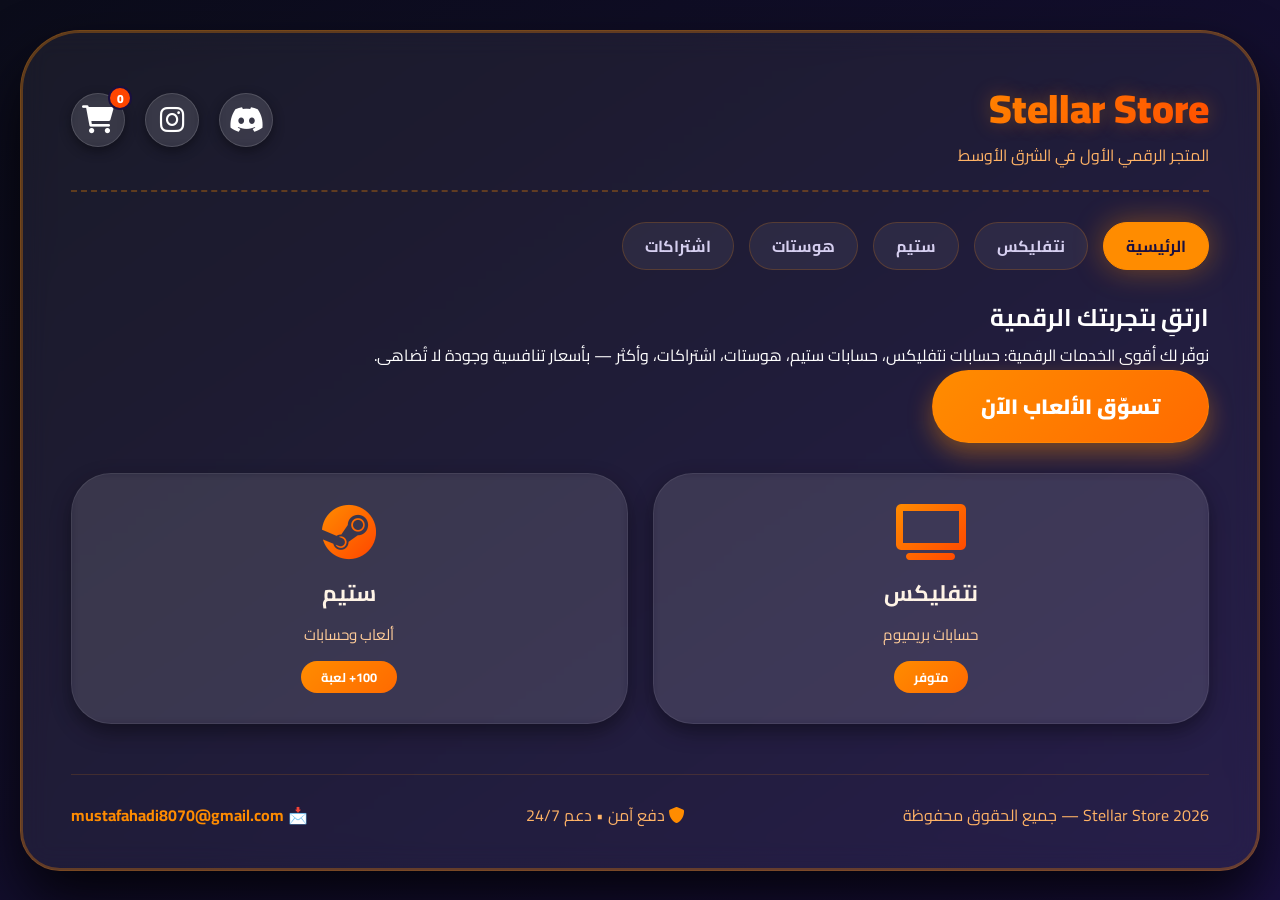
==== commit 6c8f4a96: "Add files via upload" ====
--- a/index.html
+++ b/index.html
@@ -32,12 +32,13 @@
         <a href="netflix.html">نتفليكس</a>
         <a href="steam.html">ستيم</a>
         <a href="hosting.html">هوستات</a>
+        <a href="subscriptions.html">اشتراكات</a>
     </nav>
 
     <div class="hero">
         <div class="hero-text">
             <h2>ارتقِ بتجربتك الرقمية</h2>
-            <p>نوفّر لك أقوى الخدمات الرقمية: حسابات نتفليكس، حسابات ستيم، هوستات، وأكثر — بأسعار تنافسية وجودة لا تُضاهى.</p>
+            <p>نوفّر لك أقوى الخدمات الرقمية: حسابات نتفليكس، حسابات ستيم، هوستات، اشتراكات، وأكثر — بأسعار تنافسية وجودة لا تُضاهى.</p>
             <a href="steam.html" class="btn-primary">تسوّق الألعاب الآن</a>
         </div>
         <div class="products-grid" style="grid-template-columns: 1fr 1fr;">
@@ -51,7 +52,7 @@
                 <i class="fab fa-steam"></i>
                 <h3>ستيم</h3>
                 <p>ألعاب وحسابات</p>
-                <span class="badge">150+ لعبة</span>
+                <span class="badge">100+ لعبة</span>
             </div>
         </div>
     </div>
--- a/style.css
+++ b/style.css
@@ -299,7 +299,7 @@
 /* ========== شبكة الألعاب ========== */
 .games-grid {
     display: grid;
-    grid-template-columns: repeat(auto-fill, minmax(200px, 1fr));
+    grid-template-columns: repeat(auto-fill, minmax(220px, 1fr));
     gap: 20px;
     margin: 30px 0;
 }
@@ -326,7 +326,7 @@
 
 .game-card img {
     width: 100%;
-    height: 200px;
+    height: 280px;
     object-fit: cover;
     background: #1a1040;
 }
@@ -723,8 +723,8 @@
 @media (max-width: 850px) {
     .container { padding: 25px 20px; }
     .header { flex-direction: column; align-items: center; text-align: center; }
-    .games-grid { grid-template-columns: repeat(auto-fill, minmax(150px, 1fr)); }
-    .game-card img { height: 150px; }
+    .games-grid { grid-template-columns: repeat(auto-fill, minmax(170px, 1fr)); }
+    .game-card img { height: 200px; }
     .form-row { grid-template-columns: 1fr; gap: 0; }
     .order-form { padding: 20px; }
 }
@@ -733,8 +733,8 @@
     .logo h1 { font-size: 2rem; }
     .btn-primary { padding: 14px 30px; font-size: 1.1rem; }
     .nav-links a { padding: 6px 14px; font-size: 0.85rem; }
-    .games-grid { grid-template-columns: repeat(auto-fill, minmax(130px, 1fr)); }
-    .game-card img { height: 120px; }
+    .games-grid { grid-template-columns: repeat(auto-fill, minmax(140px, 1fr)); }
+    .game-card img { height: 160px; }
     .game-card .game-info h3 { font-size: 0.8rem; }
     .cart-item .item-details { flex-direction: column; align-items: flex-start; }
 }
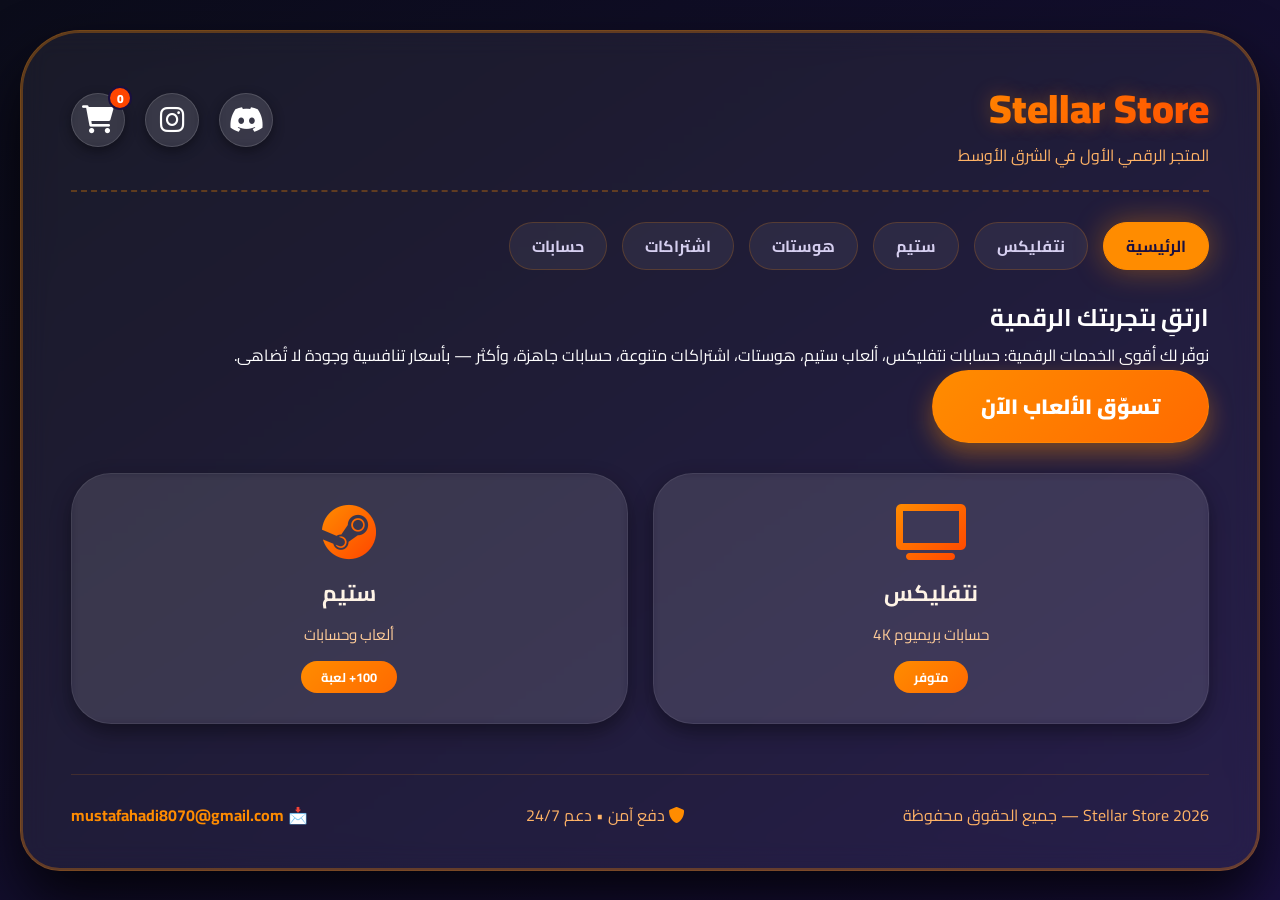
==== commit 6b69364e: "Add files via upload" ====
--- a/index.html
+++ b/index.html
@@ -33,19 +33,20 @@
         <a href="steam.html">ستيم</a>
         <a href="hosting.html">هوستات</a>
         <a href="subscriptions.html">اشتراكات</a>
+        <a href="accounts.html">حسابات</a>
     </nav>
 
     <div class="hero">
         <div class="hero-text">
             <h2>ارتقِ بتجربتك الرقمية</h2>
-            <p>نوفّر لك أقوى الخدمات الرقمية: حسابات نتفليكس، حسابات ستيم، هوستات، اشتراكات، وأكثر — بأسعار تنافسية وجودة لا تُضاهى.</p>
+            <p>نوفّر لك أقوى الخدمات الرقمية: حسابات نتفليكس، ألعاب ستيم، هوستات، اشتراكات متنوعة، حسابات جاهزة، وأكثر — بأسعار تنافسية وجودة لا تُضاهى.</p>
             <a href="steam.html" class="btn-primary">تسوّق الألعاب الآن</a>
         </div>
         <div class="products-grid" style="grid-template-columns: 1fr 1fr;">
             <div class="product-card">
                 <i class="fas fa-tv"></i>
                 <h3>نتفليكس</h3>
-                <p>حسابات بريميوم</p>
+                <p>حسابات بريميوم 4K</p>
                 <span class="badge">متوفر</span>
             </div>
             <div class="product-card">
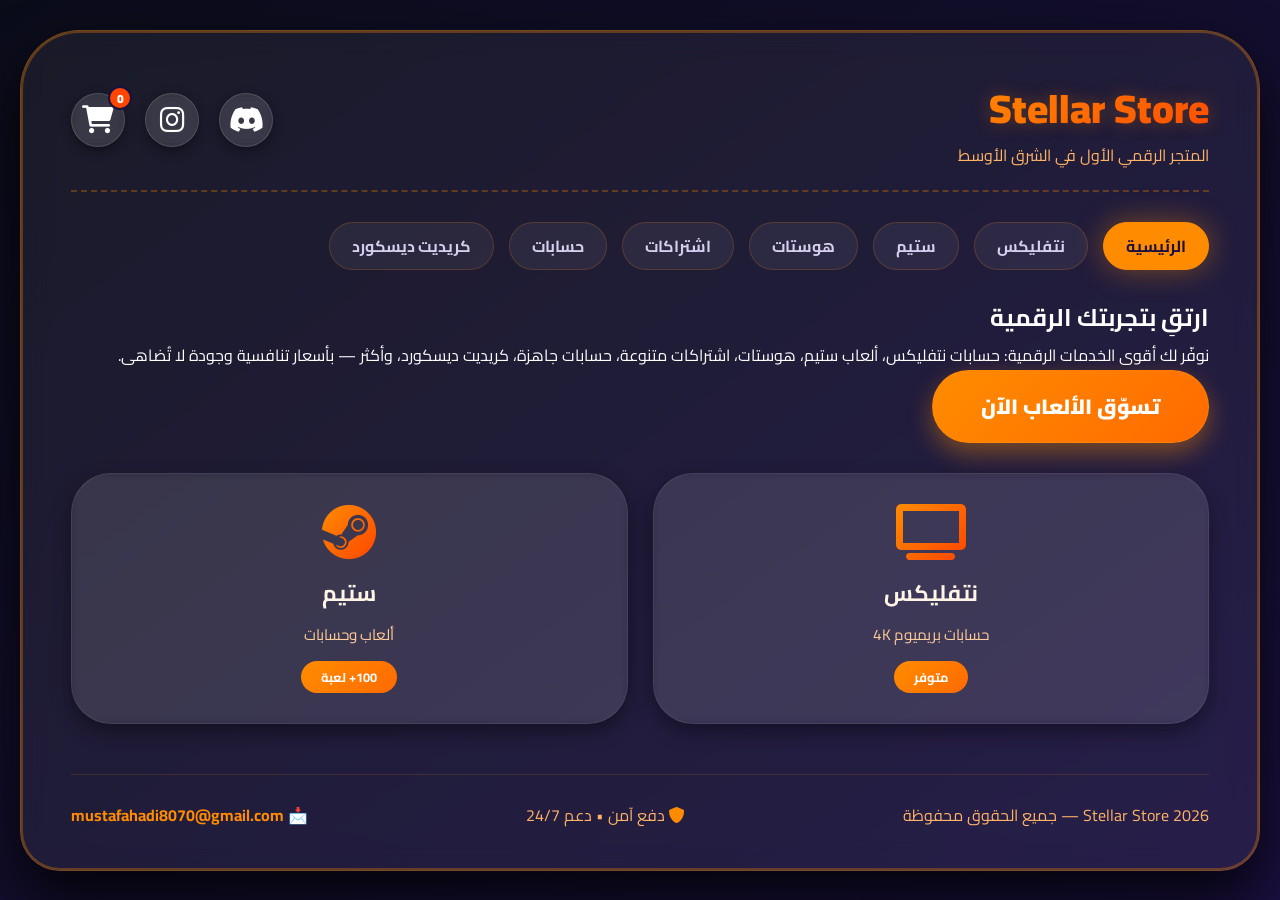
==== commit 6d117c6a: "Add files via upload" ====
--- a/index.html
+++ b/index.html
@@ -34,12 +34,13 @@
         <a href="hosting.html">هوستات</a>
         <a href="subscriptions.html">اشتراكات</a>
         <a href="accounts.html">حسابات</a>
+        <a href="discord-credit.html">كريديت ديسكورد</a>
     </nav>
 
     <div class="hero">
         <div class="hero-text">
             <h2>ارتقِ بتجربتك الرقمية</h2>
-            <p>نوفّر لك أقوى الخدمات الرقمية: حسابات نتفليكس، ألعاب ستيم، هوستات، اشتراكات متنوعة، حسابات جاهزة، وأكثر — بأسعار تنافسية وجودة لا تُضاهى.</p>
+            <p>نوفّر لك أقوى الخدمات الرقمية: حسابات نتفليكس، ألعاب ستيم، هوستات، اشتراكات متنوعة، حسابات جاهزة، كريديت ديسكورد، وأكثر — بأسعار تنافسية وجودة لا تُضاهى.</p>
             <a href="steam.html" class="btn-primary">تسوّق الألعاب الآن</a>
         </div>
         <div class="products-grid" style="grid-template-columns: 1fr 1fr;">
